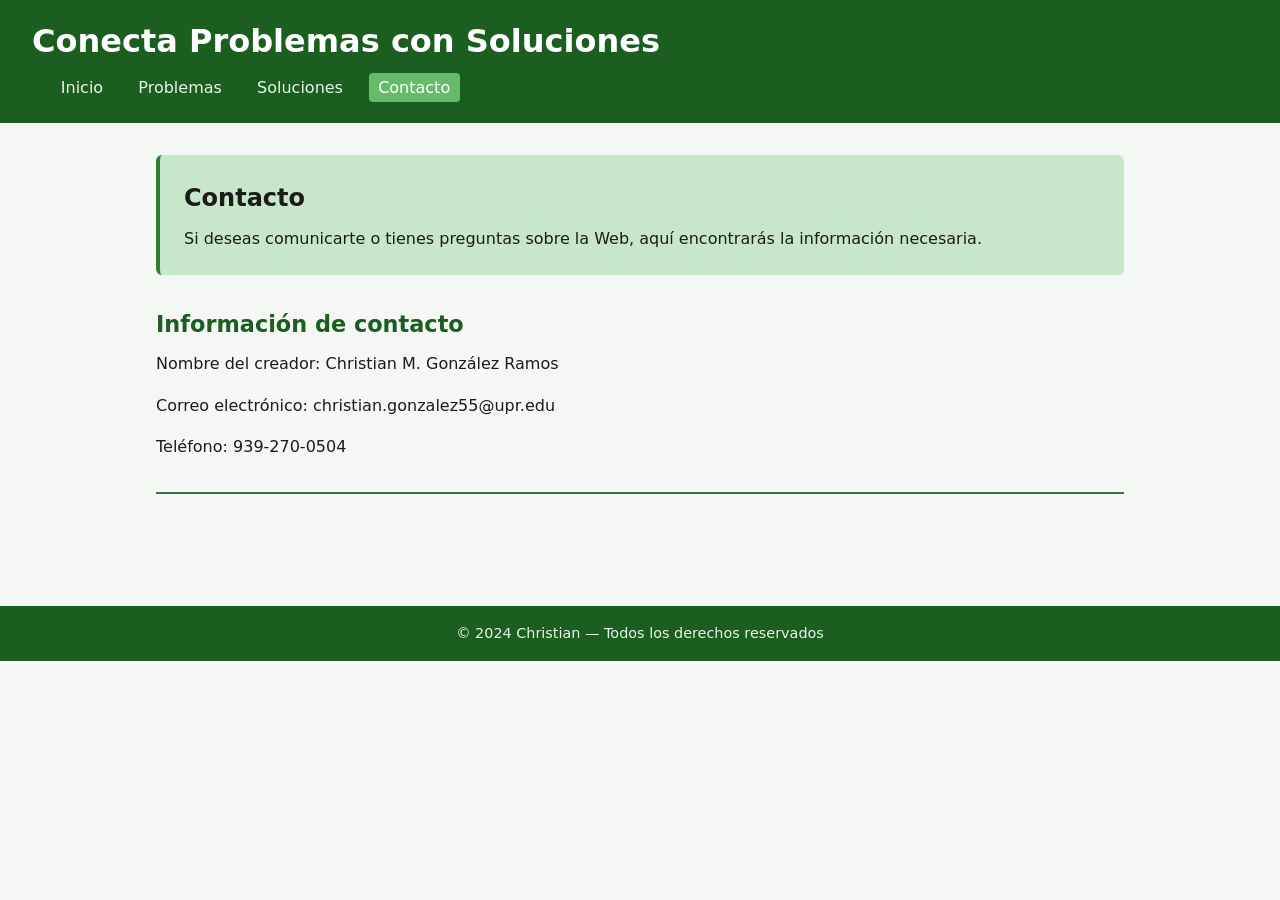
==== contactos.html @ b4b58387 "commit" ====
<!DOCTYPE html>
<html lang="es">
<head>
    <meta charset="UTF-8">
    <title>Contacto</title>
    <link rel="stylesheet" href="styles.css">
</head>
<body>

<header>
    <h1>Conecta Problemas con Soluciones</h1>
    <nav>
        <ul>
            <li><a href="index.html">Inicio</a></li>
            <li><a href="problemas.html">Problemas</a></li>
            <li><a href="soluciones.html">Soluciones</a></li>
            <li><a href="contactos.html" class="activo">Contacto</a></li>
        </ul>
    </nav>
</header>

<main>

    <section class="hero">
        <h2>Contacto</h2>
        <p>Si deseas comunicarte o tienes preguntas sobre la Web, aquí encontrarás la información necesaria.</p>
    </section>

    <h3 class="seccion-titulo">Información de contacto</h3>
    <p class="seccion-texto">Nombre del creador: Christian M. González Ramos</p>
    <p class="seccion-texto">Correo electrónico: christian.gonzalez55@upr.edu</p>
    <p class="seccion-texto">Teléfono: 939-270-0504</p>
    <div class="linea"></div>

</main>

<footer>
    <p>© 2024 Christian — Todos los derechos reservados</p>
</footer>

</body>
</html>
---- styles.css ----
* {
    box-sizing: border-box;
    margin: 0;
    padding: 0;
    font-family: system-ui, -apple-system, BlinkMacSystemFont, "Segoe UI", sans-serif;
}

body {
    background-color: #f4f7f4;
    color: #1b1b1b;
    line-height: 1.6;
}

/* Encabezado */
header {
    background-color: #1b5e20;
    color: #ffffff;
    padding: 1rem 2rem;
}

header h1 {
    margin-bottom: 0.5rem;
}

/* Navegación */
nav ul {
    list-style: none;
    display: flex;
    gap: 1rem;
}

nav a {
    color: #e8f5e9;
    text-decoration: none;
    padding: 0.3rem 0.6rem;
    border-radius: 4px;
}

nav a:hover {
    background-color: #2e7d32;
}

nav a.activo {
    background-color: #66bb6a;
    color: #ffffff;
}

/* Contenido principal */
main {
    max-width: 1000px;
    margin: 2rem auto;
    padding: 0 1rem 3rem;
}

/* Sección destacada */
.hero {
    background-color: #c8e6c9;
    border-left: 4px solid #2e7d32;
    padding: 1.5rem;
    margin-bottom: 2rem;
    border-radius: 6px;
}

.hero h2 {
    margin-bottom: 0.5rem;
}

/* Línea separadora */
.linea {
    border-bottom: 2px solid #2e7d32;
    margin: 2rem 0;
}

/* Títulos */
.seccion-titulo {
    font-size: 1.4rem;
    font-weight: bold;
    color: #1b5e20;
    margin-bottom: 0.5rem;
}

/* Texto */
.seccion-texto {
    margin-bottom: 1rem;
}

/* Listas */
ul {
    padding-left: 1.2rem;
}

li {
    margin-bottom: 0.4rem;
}

/* Pie de página */
footer {
    background-color: #1b5e20;
    color: #e8f5e9;
    text-align: center;
    padding: 1rem;
    font-size: 0.9rem;
}
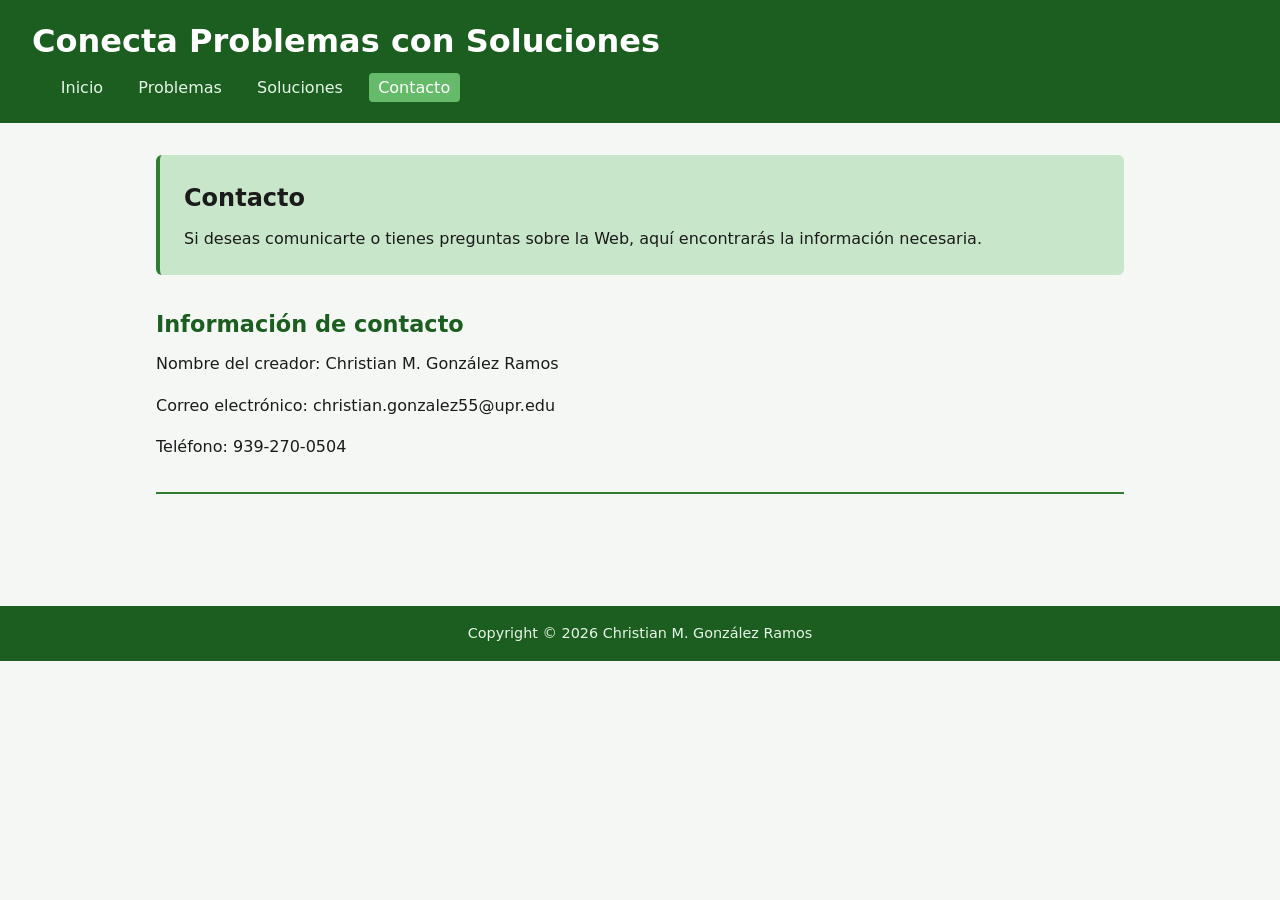
==== commit c283e8b0: "commit" ====
--- a/contactos.html
+++ b/contactos.html
@@ -14,7 +14,7 @@
             <li><a href="index.html">Inicio</a></li>
             <li><a href="problemas.html">Problemas</a></li>
             <li><a href="soluciones.html">Soluciones</a></li>
-            <li><a href="contactos.html" class="activo">Contacto</a></li>
+            <li><a href="contactos.html"class="activo">Contacto</a></li>
         </ul>
     </nav>
 </header>
@@ -35,7 +35,7 @@
 </main>
 
 <footer>
-    <p>© 2024 Christian — Todos los derechos reservados</p>
+    <p>Copyright &copy; 2026 Christian M. González Ramos</p>
 </footer>
 
 </body>
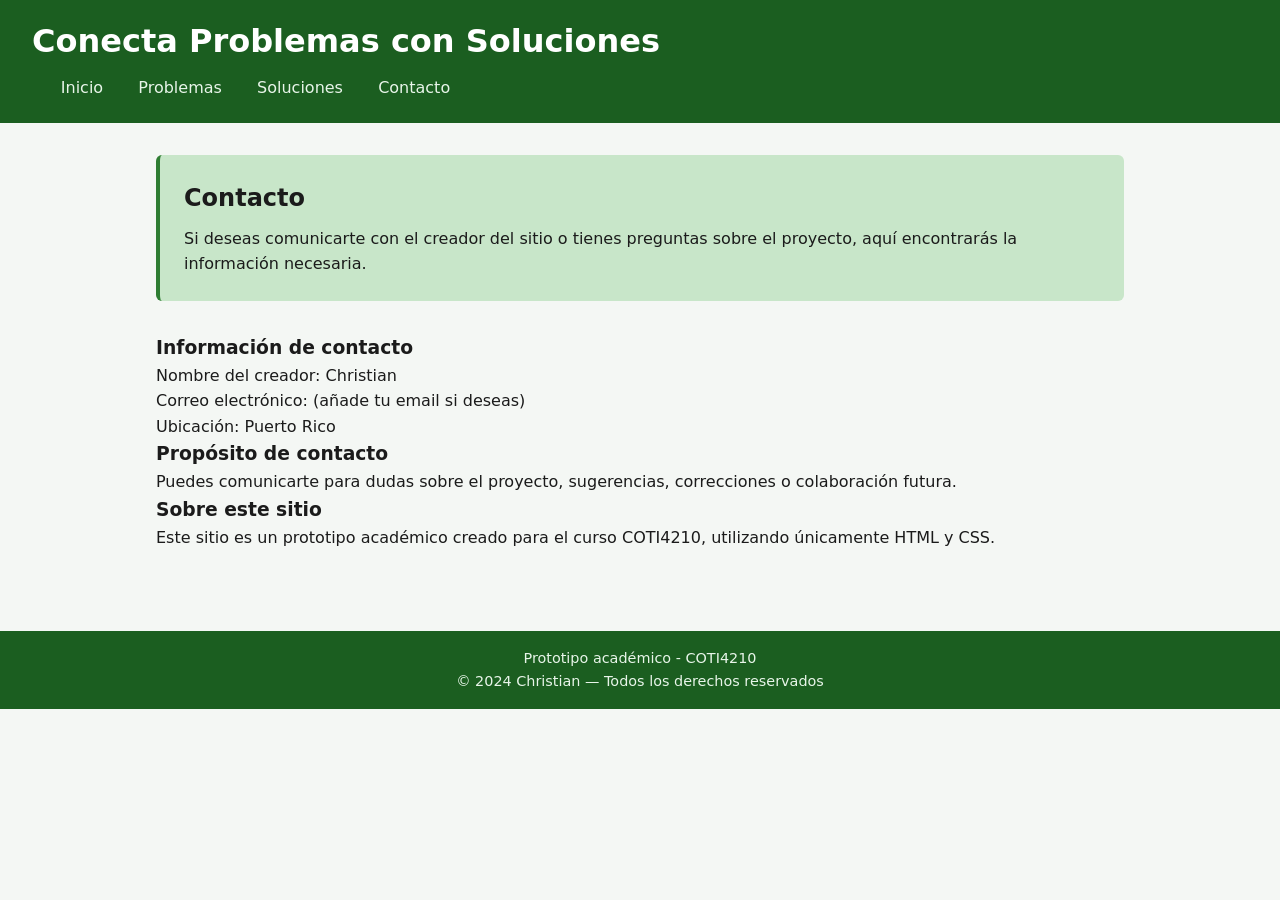
==== commit 88ead350: "commit" ====
--- a/contactos.html
+++ b/contactos.html
@@ -14,7 +14,7 @@
             <li><a href="index.html">Inicio</a></li>
             <li><a href="problemas.html">Problemas</a></li>
             <li><a href="soluciones.html">Soluciones</a></li>
-            <li><a href="contactos.html"class="activo">Contacto</a></li>
+            <li><a href="contactos.html" class="active">Contacto</a></li>
         </ul>
     </nav>
 </header>
@@ -23,19 +23,28 @@
 
     <section class="hero">
         <h2>Contacto</h2>
-        <p>Si deseas comunicarte o tienes preguntas sobre la Web, aquí encontrarás la información necesaria.</p>
+        <p>Si deseas comunicarte con el creador del sitio o tienes preguntas sobre el proyecto, aquí encontrarás la información necesaria.</p>
     </section>
 
-    <h3 class="seccion-titulo">Información de contacto</h3>
-    <p class="seccion-texto">Nombre del creador: Christian M. González Ramos</p>
-    <p class="seccion-texto">Correo electrónico: christian.gonzalez55@upr.edu</p>
-    <p class="seccion-texto">Teléfono: 939-270-0504</p>
-    <div class="linea"></div>
+    <h3 class="section-title">Información de contacto</h3>
+    <p class="section-text">Nombre del creador: Christian</p>
+    <p class="section-text">Correo electrónico: (añade tu email si deseas)</p>
+    <p class="section-text">Ubicación: Puerto Rico</p>
+    <div class="line"></div>
+
+    <h3 class="section-title">Propósito de contacto</h3>
+    <p class="section-text">Puedes comunicarte para dudas sobre el proyecto, sugerencias, correcciones o colaboración futura.</p>
+    <div class="line"></div>
+
+    <h3 class="section-title">Sobre este sitio</h3>
+    <p class="section-text">Este sitio es un prototipo académico creado para el curso COTI4210, utilizando únicamente HTML y CSS.</p>
+    <div class="line"></div>
 
 </main>
 
 <footer>
-    <p>Copyright &copy; 2026 Christian M. González Ramos</p>
+    <p>Prototipo académico - COTI4210</p>
+    <p>© 2024 Christian — Todos los derechos reservados</p>
 </footer>
 
 </body>
--- a/styles.css
+++ b/styles.css
@@ -11,7 +11,7 @@
     line-height: 1.6;
 }
 
-/* Encabezado */
+
 header {
     background-color: #1b5e20;
     color: #ffffff;
@@ -65,13 +65,12 @@
     margin-bottom: 0.5rem;
 }
 
-/* Línea separadora */
+
 .linea {
     border-bottom: 2px solid #2e7d32;
     margin: 2rem 0;
 }
 
-/* Títulos */
 .seccion-titulo {
     font-size: 1.4rem;
     font-weight: bold;
@@ -79,12 +78,12 @@
     margin-bottom: 0.5rem;
 }
 
-/* Texto */
+
 .seccion-texto {
     margin-bottom: 1rem;
 }
 
-/* Listas */
+
 ul {
     padding-left: 1.2rem;
 }
@@ -93,7 +92,7 @@
     margin-bottom: 0.4rem;
 }
 
-/* Pie de página */
+
 footer {
     background-color: #1b5e20;
     color: #e8f5e9;
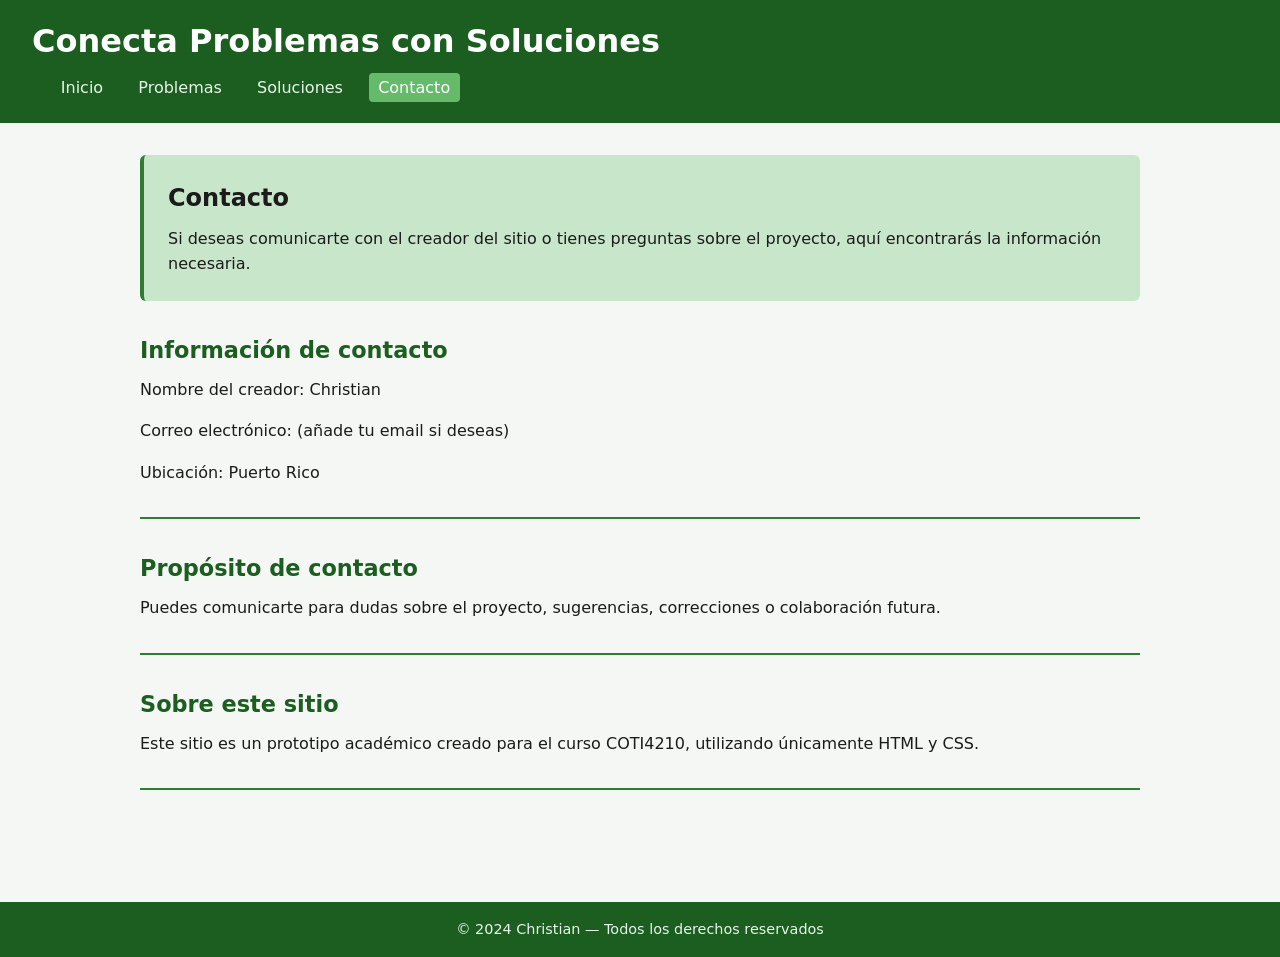
==== commit 0360152a: "commit" ====
--- a/contactos.html
+++ b/contactos.html
@@ -43,7 +43,6 @@
 </main>
 
 <footer>
-    <p>Prototipo académico - COTI4210</p>
     <p>© 2024 Christian — Todos los derechos reservados</p>
 </footer>
 
--- a/styles.css
+++ b/styles.css
@@ -1,5 +1,5 @@
+
 * {
-    box-sizing: border-box;
     margin: 0;
     padding: 0;
     font-family: system-ui, -apple-system, BlinkMacSystemFont, "Segoe UI", sans-serif;
@@ -22,7 +22,7 @@
     margin-bottom: 0.5rem;
 }
 
-/* Navegación */
+
 nav ul {
     list-style: none;
     display: flex;
@@ -40,19 +40,19 @@
     background-color: #2e7d32;
 }
 
-nav a.activo {
+nav a.active {
     background-color: #66bb6a;
     color: #ffffff;
 }
 
-/* Contenido principal */
+
 main {
     max-width: 1000px;
     margin: 2rem auto;
     padding: 0 1rem 3rem;
 }
 
-/* Sección destacada */
+
 .hero {
     background-color: #c8e6c9;
     border-left: 4px solid #2e7d32;
@@ -66,12 +66,13 @@
 }
 
 
-.linea {
+.line {
     border-bottom: 2px solid #2e7d32;
     margin: 2rem 0;
 }
 
-.seccion-titulo {
+
+.section-title {
     font-size: 1.4rem;
     font-weight: bold;
     color: #1b5e20;
@@ -79,7 +80,7 @@
 }
 
 
-.seccion-texto {
+.section-text {
     margin-bottom: 1rem;
 }
 
@@ -92,11 +93,10 @@
     margin-bottom: 0.4rem;
 }
 
-
 footer {
     background-color: #1b5e20;
     color: #e8f5e9;
     text-align: center;
     padding: 1rem;
     font-size: 0.9rem;
-}+}
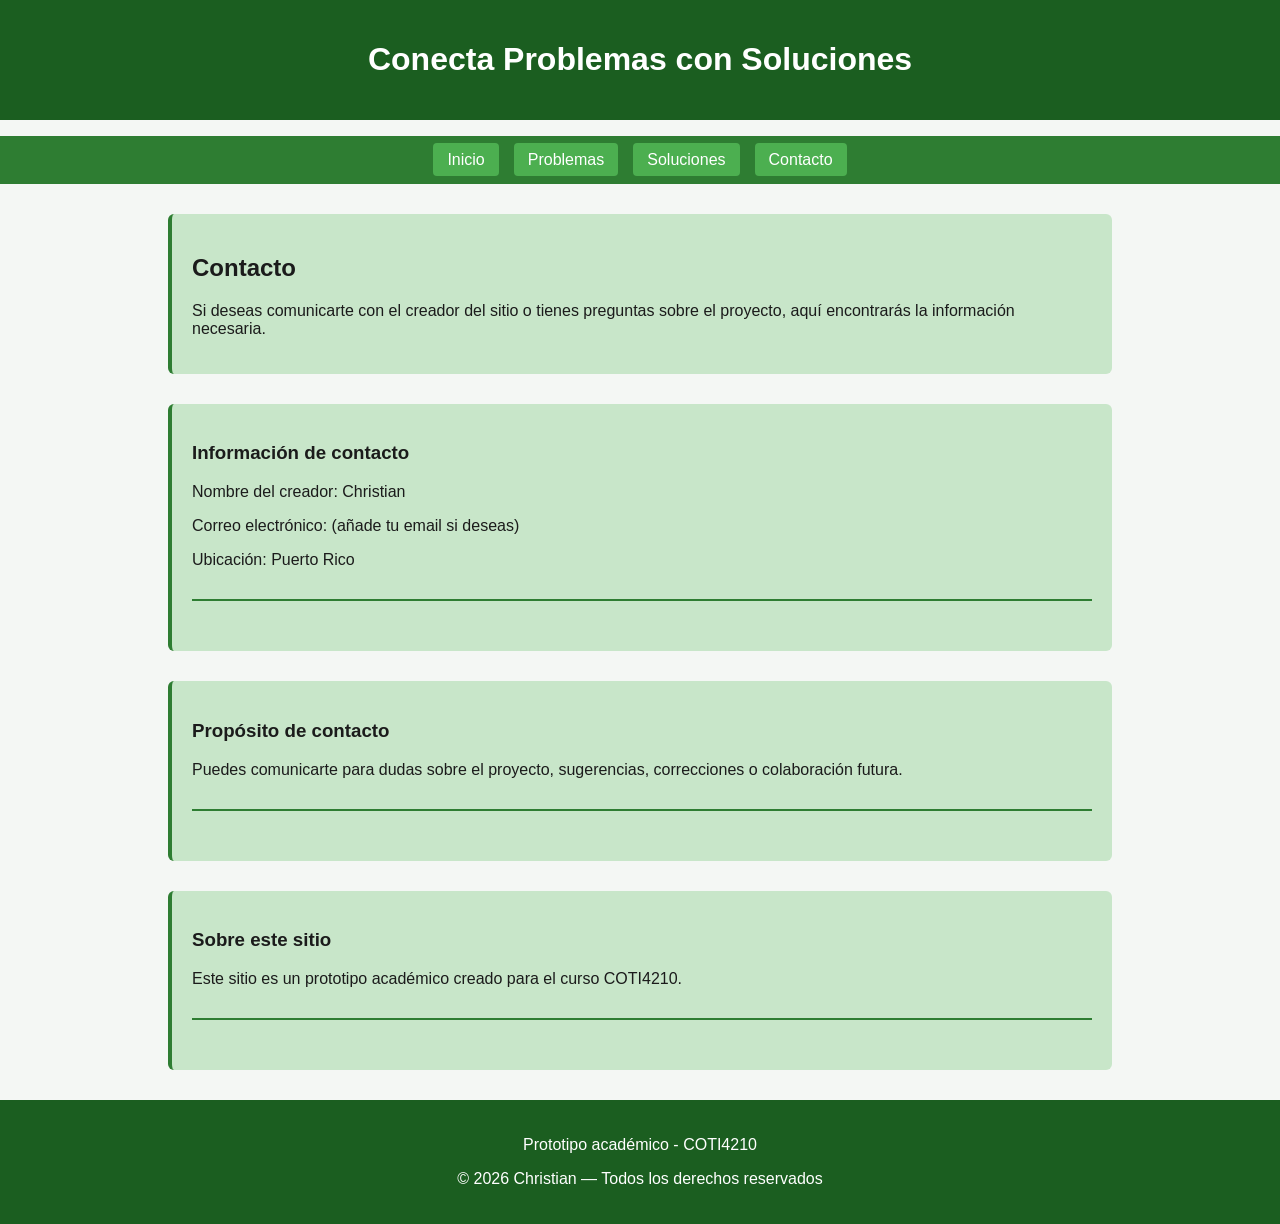
==== commit 634eec57: "commit" ====
--- a/contactos.html
+++ b/contactos.html
@@ -9,42 +9,46 @@
 
 <header>
     <h1>Conecta Problemas con Soluciones</h1>
-    <nav>
-        <ul>
-            <li><a href="index.html">Inicio</a></li>
-            <li><a href="problemas.html">Problemas</a></li>
-            <li><a href="soluciones.html">Soluciones</a></li>
-            <li><a href="contactos.html" class="active">Contacto</a></li>
-        </ul>
-    </nav>
 </header>
 
-<main>
+<nav>
+    <ul>
+        <li><a href="index.html">Inicio</a></li>
+        <li><a href="problemas.html">Problemas</a></li>
+        <li><a href="soluciones.html">Soluciones</a></li>
+        <li><a href="contactos.html">Contacto</a></li>
+    </ul>
+</nav>
 
-    <section class="hero">
-        <h2>Contacto</h2>
-        <p>Si deseas comunicarte con el creador del sitio o tienes preguntas sobre el proyecto, aquí encontrarás la información necesaria.</p>
-    </section>
+<section>
+    <h2>Contacto</h2>
+    <p>Si deseas comunicarte con el creador del sitio o tienes preguntas sobre el proyecto, aquí encontrarás la información necesaria.</p>
+</section>
 
-    <h3 class="section-title">Información de contacto</h3>
-    <p class="section-text">Nombre del creador: Christian</p>
-    <p class="section-text">Correo electrónico: (añade tu email si deseas)</p>
-    <p class="section-text">Ubicación: Puerto Rico</p>
-    <div class="line"></div>
+<section>
+    <h3>Información de contacto</h3>
+    <p>Nombre del creador: Christian</p>
+    <p>Correo electrónico: (añade tu email si deseas)</p>
+    <p>Ubicación: Puerto Rico</p>
+    <hr>
+</section>
 
-    <h3 class="section-title">Propósito de contacto</h3>
-    <p class="section-text">Puedes comunicarte para dudas sobre el proyecto, sugerencias, correcciones o colaboración futura.</p>
-    <div class="line"></div>
+<section>
+    <h3>Propósito de contacto</h3>
+    <p>Puedes comunicarte para dudas sobre el proyecto, sugerencias, correcciones o colaboración futura.</p>
+    <hr>
+</section>
 
-    <h3 class="section-title">Sobre este sitio</h3>
-    <p class="section-text">Este sitio es un prototipo académico creado para el curso COTI4210, utilizando únicamente HTML y CSS.</p>
-    <div class="line"></div>
-
-</main>
+<section>
+    <h3>Sobre este sitio</h3>
+    <p>Este sitio es un prototipo académico creado para el curso COTI4210.</p>
+    <hr>
+</section>
 
 <footer>
-    <p>© 2024 Christian — Todos los derechos reservados</p>
+    <p>Prototipo académico - COTI4210</p>
+    <p>© 2026 Christian — Todos los derechos reservados</p>
 </footer>
 
 </body>
-</html>+</html>
--- a/styles.css
+++ b/styles.css
@@ -1,102 +1,71 @@
-
-* {
+body {
     margin: 0;
     padding: 0;
-    font-family: system-ui, -apple-system, BlinkMacSystemFont, "Segoe UI", sans-serif;
+    background-color: #f4f7f4;
+    font-family: Arial, sans-serif;
+    color: #1b1b1b;
 }
 
-body {
-    background-color: #f4f7f4;
-    color: #1b1b1b;
-    line-height: 1.6;
+/* Encabezado */
+header {
+    background-color: #1b5e20;
+    color: white;
+    padding: 20px;
+    text-align: center;
 }
 
-
-header {
-    background-color: #1b5e20;
-    color: #ffffff;
-    padding: 1rem 2rem;
-}
-
-header h1 {
-    margin-bottom: 0.5rem;
-}
-
-
+/* Navegación */
 nav ul {
     list-style: none;
     display: flex;
-    gap: 1rem;
+    gap: 15px;
+    padding: 15px;
+    justify-content: center;
+    background-color: #2e7d32;
 }
 
 nav a {
-    color: #e8f5e9;
+    color: white;
     text-decoration: none;
-    padding: 0.3rem 0.6rem;
+    padding: 8px 14px;
+    background-color: #4caf50;
     border-radius: 4px;
 }
 
 nav a:hover {
-    background-color: #2e7d32;
+    background-color: #66bb6a;
 }
 
-nav a.active {
-    background-color: #66bb6a;
-    color: #ffffff;
-}
-
-
-main {
-    max-width: 1000px;
-    margin: 2rem auto;
-    padding: 0 1rem 3rem;
-}
-
-
-.hero {
+/* Secciones */
+section {
+    max-width: 900px;
+    margin: 30px auto;
+    padding: 20px;
     background-color: #c8e6c9;
     border-left: 4px solid #2e7d32;
-    padding: 1.5rem;
-    margin-bottom: 2rem;
     border-radius: 6px;
 }
 
-.hero h2 {
-    margin-bottom: 0.5rem;
+/* Imagen a la derecha */
+section img {
+    width: 40%;
+    float: right;
+    margin-left: 15px;
+    border: 3px solid #2e7d32;
+    border-radius: 8px;
 }
 
-
-.line {
+/* Línea divisoria */
+hr {
+    border: none;
     border-bottom: 2px solid #2e7d32;
-    margin: 2rem 0;
+    margin: 30px 0;
 }
 
-
-.section-title {
-    font-size: 1.4rem;
-    font-weight: bold;
-    color: #1b5e20;
-    margin-bottom: 0.5rem;
-}
-
-
-.section-text {
-    margin-bottom: 1rem;
-}
-
-
-ul {
-    padding-left: 1.2rem;
-}
-
-li {
-    margin-bottom: 0.4rem;
-}
-
+/* Pie de página */
 footer {
     background-color: #1b5e20;
-    color: #e8f5e9;
+    color: white;
     text-align: center;
-    padding: 1rem;
-    font-size: 0.9rem;
-}
+    padding: 20px;
+}
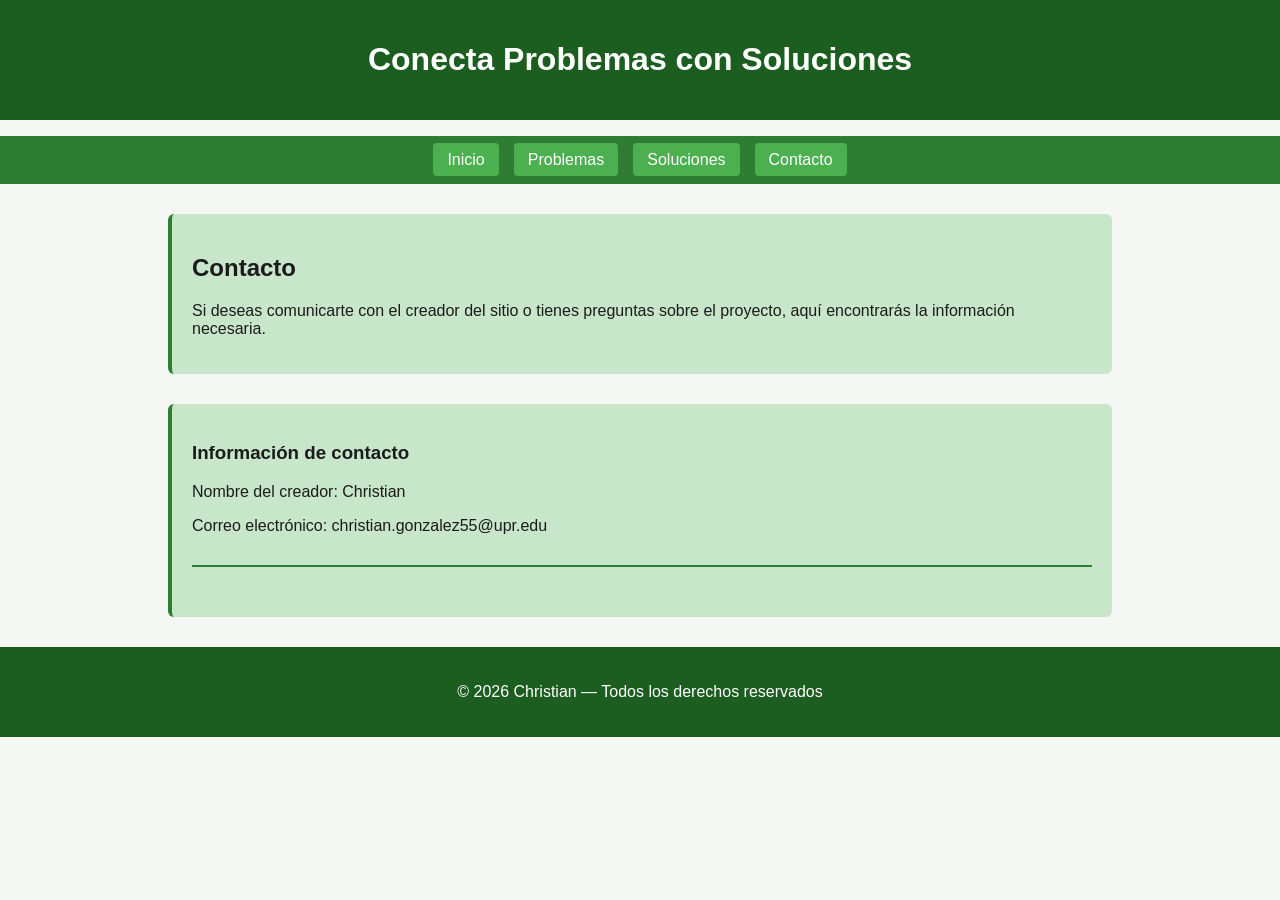
==== commit fef7e048: "commit" ====
--- a/contactos.html
+++ b/contactos.html
@@ -28,25 +28,11 @@
 <section>
     <h3>Información de contacto</h3>
     <p>Nombre del creador: Christian</p>
-    <p>Correo electrónico: (añade tu email si deseas)</p>
-    <p>Ubicación: Puerto Rico</p>
-    <hr>
-</section>
-
-<section>
-    <h3>Propósito de contacto</h3>
-    <p>Puedes comunicarte para dudas sobre el proyecto, sugerencias, correcciones o colaboración futura.</p>
-    <hr>
-</section>
-
-<section>
-    <h3>Sobre este sitio</h3>
-    <p>Este sitio es un prototipo académico creado para el curso COTI4210.</p>
+    <p>Correo electrónico: christian.gonzalez55@upr.edu</p>
     <hr>
 </section>
 
 <footer>
-    <p>Prototipo académico - COTI4210</p>
     <p>© 2026 Christian — Todos los derechos reservados</p>
 </footer>
 
--- a/styles.css
+++ b/styles.css
@@ -6,7 +6,7 @@
     color: #1b1b1b;
 }
 
-/* Encabezado */
+
 header {
     background-color: #1b5e20;
     color: white;
@@ -14,7 +14,7 @@
     text-align: center;
 }
 
-/* Navegación */
+
 nav ul {
     list-style: none;
     display: flex;
@@ -36,7 +36,7 @@
     background-color: #66bb6a;
 }
 
-/* Secciones */
+
 section {
     max-width: 900px;
     margin: 30px auto;
@@ -46,23 +46,22 @@
     border-radius: 6px;
 }
 
-/* Imagen a la derecha */
+
 section img {
-    width: 40%;
-    float: right;
-    margin-left: 15px;
+    width: 35%;
+    float: center;
     border: 3px solid #2e7d32;
     border-radius: 8px;
 }
 
-/* Línea divisoria */
+
 hr {
     border: none;
     border-bottom: 2px solid #2e7d32;
     margin: 30px 0;
 }
 
-/* Pie de página */
+
 footer {
     background-color: #1b5e20;
     color: white;
